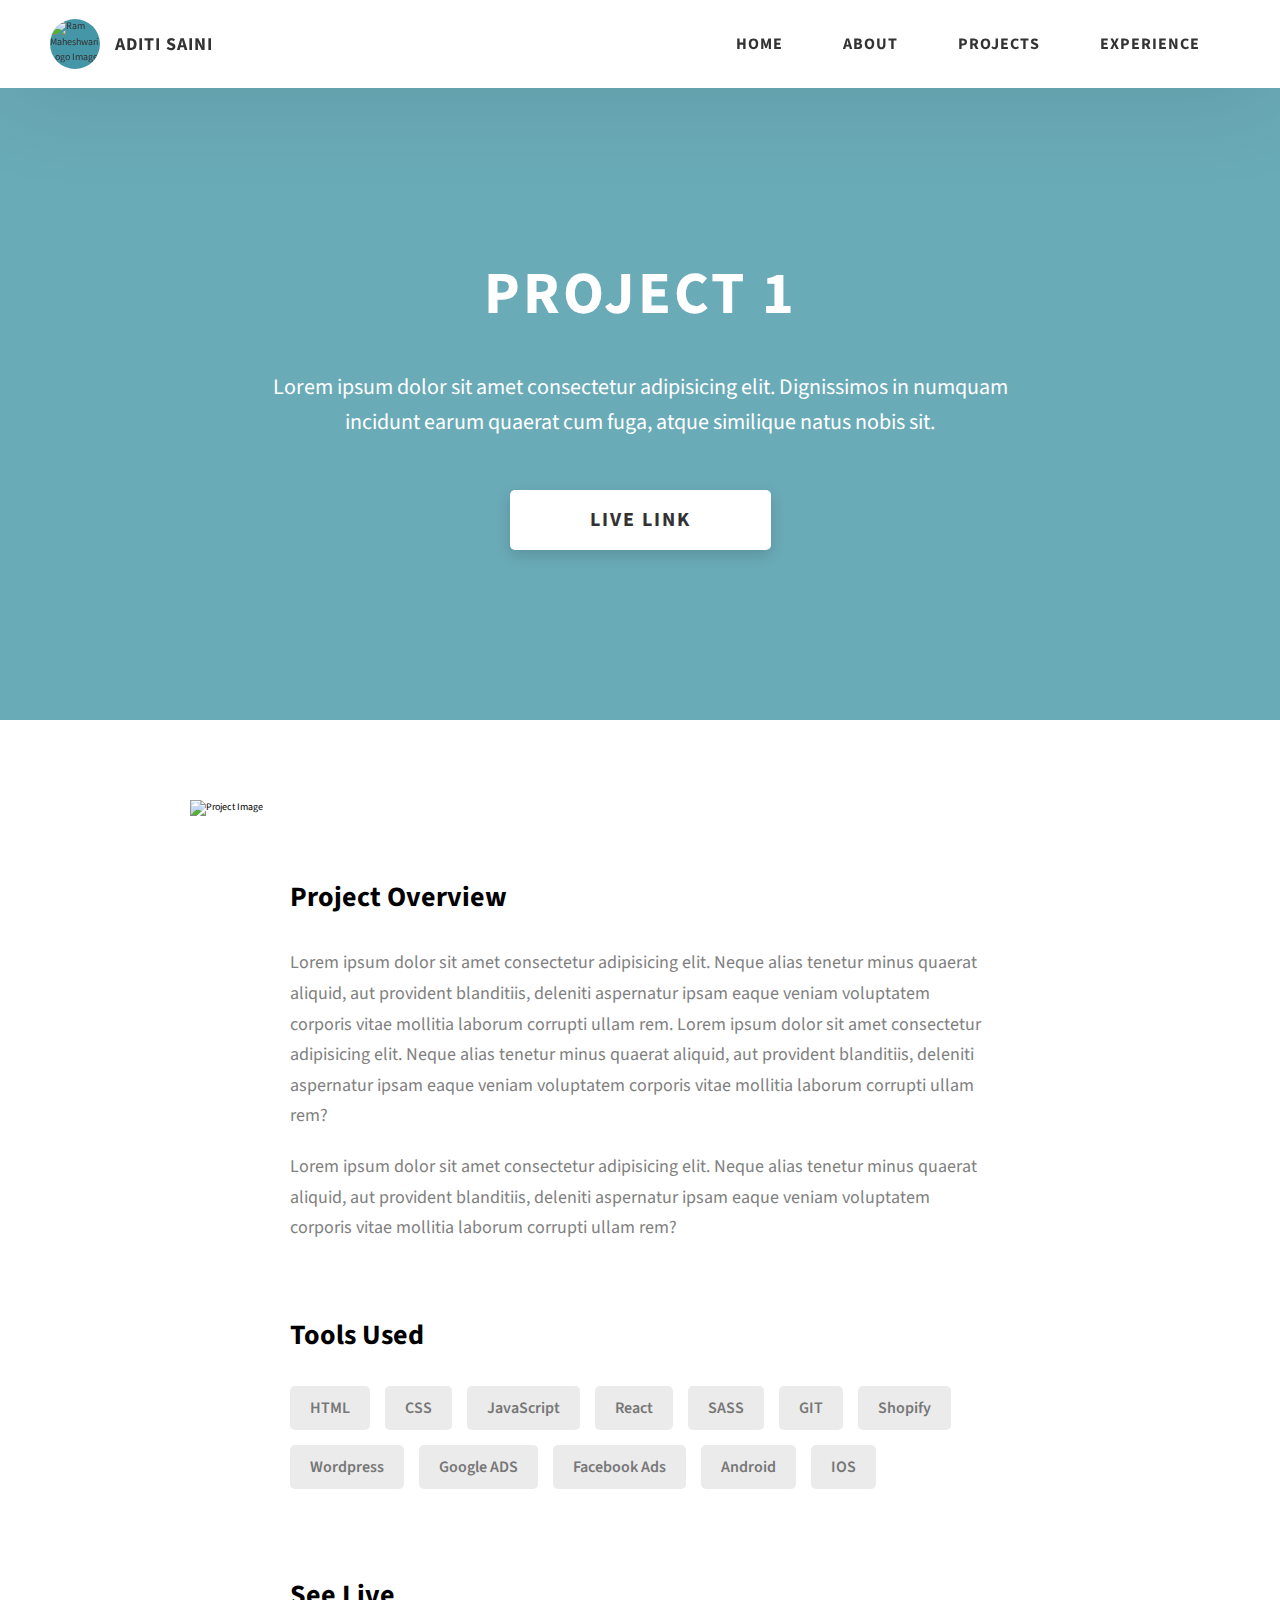
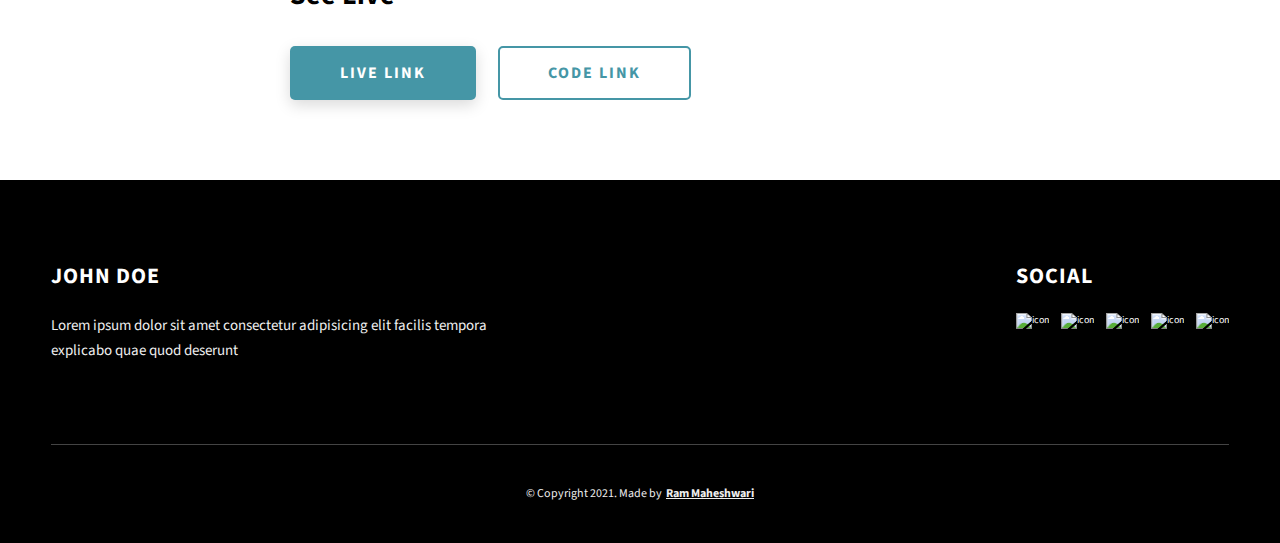
==== project-1.html @ 1291da07 "First draft" ====
<!DOCTYPE html>
<html lang="en">
  <head>
    <meta charset="UTF-8" />
    <meta name="viewport" content="width=device-width, initial-scale=1.0" />
    <meta http-equiv="X-UA-Compatible" content="ie=edge" />
    <title>Case Study of Project 1</title>
    <meta name="description" content="Case study page of Project" />

    <link rel="stylesheet" href="css/style.css" />

    <link rel="preconnect" href="https://fonts.googleapis.com" />
    <link rel="preconnect" href="https://fonts.gstatic.com" crossorigin />
    <link
      href="https://fonts.googleapis.com/css2?family=Source+Sans+Pro:wght@400;600;700;900&display=swap"
      rel="stylesheet"
    />
  </head>
  <body>
    <header class="header">
      <div class="header__content">
        <div class="header__logo-container">
          <div class="header__logo-img-cont">
            <img
              src="./assets/png/john-doe.png"
              alt="Ram Maheshwari Logo Image"
              class="header__logo-img"
            />
          </div>
          <span class="header__logo-sub">Aditi Saini</span>
        </div>
        <div class="header__main">
          <ul class="header__links">
            <li class="header__link-wrapper">
              <a href="./index.html" class="header__link"> Home </a>
            </li>
            <li class="header__link-wrapper">
              <a href="./index.html#about" class="header__link">About </a>
            </li>
            <li class="header__link-wrapper">
              <a href="./index.html#projects" class="header__link">
                Projects
              </a>
            </li>
            <li class="header__link-wrapper">
              <a href="./index.html#experience" class="header__link"> Experience </a>
            </li>
          </ul>
          <div class="header__main-ham-menu-cont">
            <img
              src="./assets/svg/ham-menu.svg"
              alt="hamburger menu"
              class="header__main-ham-menu"
            />
            <img
              src="./assets/svg/ham-menu-close.svg"
              alt="hamburger menu close"
              class="header__main-ham-menu-close d-none"
            />
          </div>
        </div>
      </div>
      <div class="header__sm-menu">
        <div class="header__sm-menu-content">
          <ul class="header__sm-menu-links">
            <li class="header__sm-menu-link">
              <a href="./index.html"> Home </a>
            </li>

            <li class="header__sm-menu-link">
              <a href="./index.html#about"> About </a>
            </li>

            <li class="header__sm-menu-link">
              <a href="./index.html#projects"> Projects </a>
            </li>

            <li class="header__sm-menu-link">
              <a href="./index.html#experience"> Experience </a>
            </li>
          </ul>
        </div>
      </div>
    </header>
    <section class="project-cs-hero">
      <div class="project-cs-hero__content">
        <h1 class="heading-primary">Project 1</h1>
        <div class="project-cs-hero__info">
          <p class="text-primary">
            Lorem ipsum dolor sit amet consectetur adipisicing elit. Dignissimos
            in numquam incidunt earum quaerat cum fuga, atque similique natus
            nobis sit.
          </p>
        </div>
        <div class="project-cs-hero__cta">
          <a href="#" class="btn btn--bg" target="_blank">Live Link</a>
        </div>
      </div>
    </section>
    <section class="project-details">
      <div class="main-container">
        <div class="project-details__content">
          <div class="project-details__showcase-img-cont">
            <img
              src="./assets/jpeg/project-mockup-example.jpeg"
              alt="Project Image"
              class="project-details__showcase-img"
            />
          </div>
          <div class="project-details__content-main">
            <div class="project-details__desc">
              <h3 class="project-details__content-title">Project Overview</h3>
              <p class="project-details__desc-para">
                Lorem ipsum dolor sit amet consectetur adipisicing elit. Neque
                alias tenetur minus quaerat aliquid, aut provident blanditiis,
                deleniti aspernatur ipsam eaque veniam voluptatem corporis vitae
                mollitia laborum corrupti ullam rem. Lorem ipsum dolor sit amet
                consectetur adipisicing elit. Neque alias tenetur minus quaerat
                aliquid, aut provident blanditiis, deleniti aspernatur ipsam
                eaque veniam voluptatem corporis vitae mollitia laborum corrupti
                ullam rem?
              </p>
              <p class="project-details__desc-para">
                Lorem ipsum dolor sit amet consectetur adipisicing elit. Neque
                alias tenetur minus quaerat aliquid, aut provident blanditiis,
                deleniti aspernatur ipsam eaque veniam voluptatem corporis vitae
                mollitia laborum corrupti ullam rem?
              </p>
            </div>
            <div class="project-details__tools-used">
              <h3 class="project-details__content-title">Tools Used</h3>
              <div class="skills">
                <div class="skills__skill">HTML</div>
                <div class="skills__skill">CSS</div>
                <div class="skills__skill">JavaScript</div>
                <div class="skills__skill">React</div>
                <div class="skills__skill">SASS</div>
                <div class="skills__skill">GIT</div>
                <div class="skills__skill">Shopify</div>
                <div class="skills__skill">Wordpress</div>
                <div class="skills__skill">Google ADS</div>
                <div class="skills__skill">Facebook Ads</div>
                <div class="skills__skill">Android</div>
                <div class="skills__skill">IOS</div>
              </div>
            </div>
            <div class="project-details__links">
              <h3 class="project-details__content-title">See Live</h3>
              <a
                href="#"
                class="btn btn--med btn--theme project-details__links-btn"
                target="_blank"
                >Live Link</a
              >
              <a
                href="#"
                class="btn btn--med btn--theme-inv project-details__links-btn"
                target="_blank"
                >Code Link</a
              >
            </div>
          </div>
        </div>
      </div>
    </section>
    <footer class="main-footer">
      <div class="main-container">
        <div class="main-footer__upper">
          <div class="main-footer__row main-footer__row-1">
            <h2 class="heading heading-sm main-footer__heading-sm">
              <span>Social</span>
            </h2>
            <div class="main-footer__social-cont">
              <a target="_blank" rel="noreferrer" href="#">
                <img
                  class="main-footer__icon"
                  src="./assets/png/linkedin-ico.png"
                  alt="icon"
                />
              </a>
              <a target="_blank" rel="noreferrer" href="#">
                <img
                  class="main-footer__icon"
                  src="./assets/png/github-ico.png"
                  alt="icon"
                />
              </a>
              <a target="_blank" rel="noreferrer" href="#">
                <img
                  class="main-footer__icon"
                  src="./assets/png/twitter-ico.png"
                  alt="icon"
                />
              </a>
              <a target="_blank" rel="noreferrer" href="#">
                <img
                  class="main-footer__icon"
                  src="./assets/png/yt-ico.png"
                  alt="icon"
                />
              </a>
              <a target="_blank" rel="noreferrer" href="#">
                <img
                  class="main-footer__icon main-footer__icon--mr-none"
                  src="./assets/png/insta-ico.png"
                  alt="icon"
                />
              </a>
            </div>
          </div>
          <div class="main-footer__row main-footer__row-2">
            <h4 class="heading heading-sm text-lt">John Doe</h4>
            <p class="main-footer__short-desc">
              Lorem ipsum dolor sit amet consectetur adipisicing elit facilis
              tempora explicabo quae quod deserunt
            </p>
          </div>
        </div>

        <div class="main-footer__lower">
          &copy; Copyright 2021. Made by
          <a rel="noreferrer" target="_blank" href="https://rammaheshwari.com"
            >Ram Maheshwari</a
          >
        </div>
      </div>
    </footer>
    <script src="./index.js"></script>
  </body>
</html>
---- css/style.css ----
/*
0 - 600px:      Phone
600 - 900px:    Tablet portrait
900 - 1200px:   Tablet landscape
[1200 - 1800] is where our normal styles apply
1800px + :      Big desktop
$breakpoint arguement choices:
- phone
- tab-port
- tab-land
- big-desktop

Inside media queries 1em is always 16px i.e 1em = 16px at every screen size only inside media queries
*/
*,
*::after,
*::before {
  margin: 0;
  padding: 0;
  box-sizing: inherit;
  font-family: inherit; }

html {
  font-size: 62.5%;
  scroll-behavior: smooth; }
  @media only screen and (max-width: 75em) {
    html {
      font-size: 59%; } }
  @media only screen and (max-width: 56.25em) {
    html {
      font-size: 56%; } }
  @media only screen and (min-width: 112.5em) {
    html {
      font-size: 65%; } }

body {
  box-sizing: border-box;
  position: relative;
  line-height: 1.5;
  font-family: sans-serif;
  overflow-x: hidden;
  overflow-y: scroll;
  font-family: 'Source Sans Pro', sans-serif; }

a {
  text-decoration: none;
  color: inherit; }

li {
  list-style: none; }

input:focus,
button:focus,
a:focus,
textarea:focus {
  outline: none; }

button {
  border: none;
  cursor: pointer; }

textarea {
  resize: none; }

.heading-primary {
  font-size: 6rem;
  text-transform: uppercase;
  letter-spacing: 3px;
  text-align: center; }
  @media only screen and (max-width: 37.5em) {
    .heading-primary {
      font-size: 4.5rem; } }

.heading-sec__mb-bg {
  margin-bottom: 11rem; }
  @media only screen and (max-width: 56.25em) {
    .heading-sec__mb-bg {
      margin-bottom: 8rem; } }

.heading-sec__mb-med {
  margin-bottom: 9rem; }
  @media only screen and (max-width: 56.25em) {
    .heading-sec__mb-med {
      margin-bottom: 8rem; } }

.heading-sec__main {
  display: block;
  font-size: 4rem;
  text-transform: uppercase;
  letter-spacing: 1px;
  letter-spacing: 3px;
  text-align: center;
  margin-bottom: 3.5rem;
  position: relative; }
  .heading-sec__main--lt {
    color: #fff; }
    .heading-sec__main--lt::after {
      content: '';
      background: #fff !important; }
  .heading-sec__main::after {
    content: '';
    position: absolute;
    top: calc(100% + 1.5rem);
    height: 5px;
    width: 3rem;
    background: #4596A6;
    left: 50%;
    transform: translateX(-50%);
    border-radius: 5px; }
    @media only screen and (max-width: 37.5em) {
      .heading-sec__main::after {
        top: calc(100% + 1.2rem); } }

.heading-sec__sub {
  display: block;
  text-align: center;
  color: #777;
  font-size: 2rem;
  font-weight: 500;
  max-width: 80rem;
  margin: auto;
  line-height: 1.6; }
  @media only screen and (max-width: 37.5em) {
    .heading-sec__sub {
      font-size: 1.8rem; } }
  .heading-sec__sub--lt {
    color: #eee; }

.heading-sm {
  font-size: 2.2rem;
  text-transform: uppercase;
  letter-spacing: 1px; }

.main-container {
  max-width: 120rem;
  margin: auto;
  width: 92%; }

.btn {
  background: #fff;
  color: #333;
  text-transform: uppercase;
  letter-spacing: 2px;
  display: inline-block;
  font-weight: 700;
  border-radius: 5px;
  box-shadow: 0 5px 15px 0 rgba(0, 0, 0, 0.15);
  transition: transform .3s; }
  .btn:hover {
    transform: translateY(-3px); }
  .btn--bg {
    padding: 1.5rem 8rem;
    font-size: 2rem; }
  .btn--med {
    padding: 1.5rem 5rem;
    font-size: 1.6rem; }
  .btn--theme {
    background: #4596A6;
    color: #fff; }
  .btn--theme-inv {
    color: #4596A6;
    background: #fff;
    border: 2px solid #4596A6;
    box-shadow: none;
    padding: calc(1.5rem - 2px) calc(5rem - 2px); }

.sec-pad {
  padding: 12rem 0; }
  @media only screen and (max-width: 56.25em) {
    .sec-pad {
      padding: 8rem 0; } }

.text-primary {
  color: #fff;
  font-size: 2.2rem;
  text-align: center;
  width: 100%;
  line-height: 1.6; }
  @media only screen and (max-width: 37.5em) {
    .text-primary {
      font-size: 2rem; } }

.d-none {
  display: none; }

.home-hero {
  color: #fff;
  background: linear-gradient(to right, rgba(69, 150, 166, 0.8), rgba(69, 150, 166, 0.8)), url(../../assets/svg/common-bg.svg);
  background-position: center;
  height: 100vh;
  min-height: 80rem;
  max-height: 120rem;
  position: relative; }
  @media only screen and (max-width: 37.5em) {
    .home-hero {
      height: unset;
      min-height: unset; } }
  .home-hero__socials {
    position: absolute;
    top: 50%;
    border: 2px solid #eee;
    border-left: 2px solid #eee;
    transform: translateY(-50%); }
    @media only screen and (max-width: 56.25em) {
      .home-hero__socials {
        display: none; } }
  .home-hero__mouse-scroll-cont {
    position: absolute;
    bottom: 3%;
    left: 50%;
    transform: translateX(-50%); }
    @media only screen and (max-width: 37.5em) {
      .home-hero__mouse-scroll-cont {
        display: none; } }
  .home-hero__social {
    width: 5rem; }
  .home-hero__social-icon-link {
    width: 100%;
    display: block;
    padding: 1.2rem;
    border-bottom: 2px solid #eee;
    transition: background .3s; }
    .home-hero__social-icon-link:hover {
      background: rgba(255, 255, 255, 0.1); }
    .home-hero__social-icon-link--bd-none {
      border-bottom: 0; }
  .home-hero__social-icon {
    width: 100%; }
  .home-hero__content {
    position: absolute;
    top: 50%;
    left: 50%;
    transform: translate(-50%, -50%);
    max-width: 90rem;
    width: 92%; }
    @media only screen and (max-width: 37.5em) {
      .home-hero__content {
        padding: 19rem 0 13rem 0;
        margin: auto;
        position: static;
        transform: translate(0, 0); } }
  .home-hero__info {
    margin: 3rem auto 0 auto;
    max-width: 80rem; }
  .home-hero__cta {
    margin-top: 5rem;
    text-align: center; }

.about {
  background: #fafafa; }
  .about__content {
    display: grid;
    grid-template-columns: 1fr 1fr;
    grid-gap: 10rem; }
    @media only screen and (max-width: 56.25em) {
      .about__content {
        grid-template-columns: 1fr;
        grid-gap: 8rem; } }
    .about__content-title {
      font-weight: 700;
      font-size: 2.8rem;
      margin-bottom: 3rem; }
      @media only screen and (max-width: 37.5em) {
        .about__content-title {
          font-size: 2.4rem; } }
    .about__content-details-para {
      font-size: 1.8rem;
      color: grey;
      max-width: 60rem;
      line-height: 1.7;
      margin-bottom: 1rem; }
      .about__content-details-para--hl {
        font-weight: 700;
        margin: 0 3px; }
      .about__content-details-para:last-child {
        margin-bottom: 4rem; }

.projects__row {
  display: grid;
  grid-template-columns: 1.5fr 1fr;
  grid-gap: 5rem;
  margin-bottom: 11rem; }
  @media only screen and (max-width: 56.25em) {
    .projects__row {
      grid-template-columns: 1fr;
      grid-gap: 2rem;
      margin-bottom: 8rem; } }
  @media only screen and (max-width: 56.25em) {
    .projects__row {
      text-align: center; } }
  .projects__row:last-child {
    margin-bottom: 0; }
  .projects__row-img-cont {
    overflow: hidden; }
  .projects__row-img {
    width: 100%;
    display: block;
    object-fit: cover; }
  .projects__row-content {
    padding: 2rem 0;
    display: flex;
    justify-content: center;
    flex-direction: column;
    align-items: flex-start; }
    @media only screen and (max-width: 56.25em) {
      .projects__row-content {
        align-items: center; } }
    .projects__row-content-title {
      font-weight: 700;
      font-size: 2.8rem;
      margin-bottom: 2rem; }
      @media only screen and (max-width: 37.5em) {
        .projects__row-content-title {
          font-size: 2.4rem; } }
    .projects__row-content-desc {
      font-size: 1.8rem;
      color: grey;
      max-width: 60rem;
      line-height: 1.7;
      margin-bottom: 3rem; }
      @media only screen and (max-width: 37.5em) {
        .projects__row-content-desc {
          font-size: 1.7rem; } }

.experience {
  background: linear-gradient(to right, rgba(69, 150, 166, 0.8), rgba(69, 150, 166, 0.8)), url(../../assets/svg/common-bg.svg);
  background-size: cover;
  background-position: center; }
  .experience__form-container {
    box-shadow: 0 0 10px rgba(0, 0, 0, 0.1);
    background: white;
    padding: 4rem;
    margin-top: 6rem;
    max-width: 80rem;
    text-align: right;
    width: 95%;
    border-radius: 5px;
    margin: 5rem auto 0 auto; }
    @media only screen and (max-width: 37.5em) {
      .experience__form-container {
        padding: 3rem; } }
  .experience__form-field {
    margin-bottom: 4rem; }
    @media only screen and (max-width: 37.5em) {
      .experience__form-field {
        margin-bottom: 3rem; } }
  .experience__form-label {
    color: #666;
    font-size: 1.4rem;
    letter-spacing: 1px;
    font-weight: 700;
    margin-bottom: 1rem;
    display: block;
    text-align: left; }
  .experience__form-input {
    color: #333;
    padding: 2rem;
    width: 100%;
    border: 1px solid #ebebeb;
    font-size: 1.6rem;
    letter-spacing: 0px;
    background: #f0f0f0;
    border-radius: 5px;
    font-weight: 600;
    /* Code for Modern Browsers */
    /* Code for WebKit, Blink, Edge */
    /* Code for Internet Explorer 10-11 */
    /* Code for Microsoft Edge */
    /* Code for Mozilla Firefox 4 to 18 */
    /* Code for Mozilla Firefox 19+ */ }
    .experience__form-input::placeholder {
      color: #999;
      font-weight: 600;
      font-size: 1.6rem; }
    .experience__form-input::-webkit-input-placeholder {
      color: #999;
      font-weight: 600;
      font-size: 1.6rem; }
    .experience__form-input:-ms-input-placeholder {
      color: #999;
      font-weight: 600;
      font-size: 1.6rem; }
    .experience__form-input::-ms-input-placeholder {
      color: #999;
      font-weight: 600;
      font-size: 1.6rem; }
    .experience__form-input:-moz-placeholder {
      opacity: 1;
      color: #999;
      font-weight: 600;
      font-size: 1.6rem; }
    .experience__form-input::-moz-placeholder {
      opacity: 1;
      color: #999;
      font-weight: 600;
      font-size: 1.6rem; }
  .experience__btn {
    width: 30%;
    padding: 2rem 4rem;
    font-size: 1.6rem; }
    @media only screen and (max-width: 37.5em) {
      .experience__btn {
        width: 100%; } }

.project-cs-hero {
  color: #fff;
  background: linear-gradient(to right, rgba(69, 150, 166, 0.8), rgba(69, 150, 166, 0.8)), url(../../assets/svg/common-bg.svg);
  background-size: cover;
  background-position: center;
  position: relative; }
  @media only screen and (max-width: 37.5em) {
    .project-cs-hero {
      height: unset;
      min-height: unset; } }
  .project-cs-hero__content {
    padding: 25rem 0 17rem 0;
    max-width: 90rem;
    width: 92%;
    margin: auto; }
    @media only screen and (max-width: 37.5em) {
      .project-cs-hero__content {
        padding: 19rem 0 13rem 0;
        margin: auto;
        position: static;
        transform: translate(0, 0); } }
  .project-cs-hero__info {
    margin: 3rem auto 0 auto;
    max-width: 80rem; }
  .project-cs-hero__cta {
    margin-top: 5rem;
    text-align: center; }

.project-details__content {
  padding: 8rem 0;
  max-width: 90rem;
  margin: auto; }
  .project-details__content-title {
    font-weight: 700;
    font-size: 2.8rem;
    margin-bottom: 3rem; }
    @media only screen and (max-width: 37.5em) {
      .project-details__content-title {
        font-size: 2.4rem; } }

.project-details__showcase-img-cont {
  width: 100%;
  margin-bottom: 6rem; }

.project-details__showcase-img {
  width: 100%; }

.project-details__content-main {
  width: 100%;
  max-width: 70rem;
  margin: auto; }

.project-details__desc {
  margin: 0 0 7rem 0; }
  .project-details__desc-para {
    font-size: 1.8rem;
    line-height: 1.7;
    color: grey;
    margin-bottom: 2rem; }

.project-details__tools-used {
  margin: 0 0 7rem 0; }
  .project-details__tools-used-list {
    display: flex;
    flex-wrap: wrap; }
  .project-details__tools-used-item {
    padding: 1rem 2rem;
    margin-bottom: 1.5rem;
    margin-right: 1.5rem;
    font-size: 1.6rem;
    background: rgba(153, 153, 153, 0.2);
    border-radius: 5px;
    font-weight: 600;
    color: #777; }

.project-details__links {
  margin: 0 0; }
  .project-details__links-btn {
    margin-right: 2rem; }
    @media only screen and (max-width: 37.5em) {
      .project-details__links-btn {
        margin-right: 0;
        width: 70%;
        margin-bottom: 2rem;
        text-align: center; } }
    .project-details__links-btn:last-child {
      margin: 0; }
      @media only screen and (max-width: 37.5em) {
        .project-details__links-btn:last-child {
          margin: 0; } }

.header {
  position: fixed;
  width: 100%;
  z-index: 1000;
  background: #000;
  background: #fff;
  box-shadow: 0 10px 100px rgba(0, 0, 0, 0.1); }
  .header__content {
    display: flex;
    align-items: center;
    justify-content: space-between;
    padding: 1rem 5rem; }
    @media only screen and (max-width: 56.25em) {
      .header__content {
        padding: 0 2rem; } }
  .header__logo-container {
    display: flex;
    align-items: center;
    cursor: pointer;
    color: #333;
    transition: color .3s; }
    .header__logo-container:hover {
      color: #4596A6; }
  .header__logo-img-cont {
    width: 5rem;
    height: 5rem;
    border-radius: 50px;
    overflow: hidden;
    margin-right: 1.5rem;
    background: #4596A6; }
    @media only screen and (max-width: 56.25em) {
      .header__logo-img-cont {
        width: 4.5rem;
        height: 4.5rem;
        margin-right: 1.2rem; } }
  .header__logo-img {
    width: 100%;
    height: 100%;
    object-fit: cover;
    object-position: center;
    display: block; }
  .header__logo-sub {
    font-size: 1.8rem;
    text-transform: uppercase;
    font-weight: 700;
    letter-spacing: 1px; }
  .header__links {
    display: flex; }
    @media only screen and (max-width: 37.5em) {
      .header__links {
        display: none; } }
  .header__link {
    padding: 2.2rem 3rem;
    display: inline-block;
    font-size: 1.6rem;
    color: #333;
    text-transform: uppercase;
    letter-spacing: 1px;
    font-weight: 700;
    transition: color .3s; }
    .header__link:hover {
      color: #4596A6; }
    @media only screen and (max-width: 56.25em) {
      .header__link {
        padding: 3rem 1.8rem;
        font-size: 1.5rem; } }
  .header__main-ham-menu-cont {
    display: none;
    width: 3rem;
    padding: 2.2rem 0; }
    @media only screen and (max-width: 37.5em) {
      .header__main-ham-menu-cont {
        display: block; } }
  .header__main-ham-menu {
    width: 100%; }
  .header__main-ham-menu-close {
    width: 100%; }
  .header__sm-menu {
    background: #fff;
    position: absolute;
    width: 100%;
    top: 100%;
    visibility: hidden;
    opacity: 0;
    transition: all .3s;
    box-shadow: 0px 5px 5px 0px rgba(0, 0, 0, 0.1);
    -webkit-box-shadow: 0px 5px 5px 0px rgba(0, 0, 0, 0.1);
    -moz-box-shadow: 0px 5px 5px 0px rgba(0, 0, 0, 0.1); }
    .header__sm-menu--active {
      visibility: hidden;
      opacity: 0; }
      @media only screen and (max-width: 37.5em) {
        .header__sm-menu--active {
          visibility: visible;
          opacity: 1; } }
  .header__sm-menu-link a {
    display: block;
    text-decoration: none;
    padding: 2.5rem 3rem;
    font-size: 1.6rem;
    color: #333;
    text-align: right;
    border-bottom: 1px solid #eee;
    font-weight: 700;
    text-transform: uppercase;
    letter-spacing: 2px;
    transition: color .3s; }
    .header__sm-menu-link a:hover {
      color: #4596A6; }
  .header__sm-menu-link:first-child a {
    border-top: 1px solid #eee; }
  .header__sm-menu-link-last {
    border-bottom: 0; }

.main-footer {
  background: #000;
  color: #fff; }
  .main-footer__upper {
    display: flex;
    justify-content: space-between;
    padding: 8rem 0; }
    @media only screen and (max-width: 56.25em) {
      .main-footer__upper {
        padding: 6rem 0; } }
    @media only screen and (max-width: 37.5em) {
      .main-footer__upper {
        display: block; } }
  .main-footer__row-1 {
    order: 2; }
    @media only screen and (max-width: 56.25em) {
      .main-footer__row-1 {
        margin-bottom: 5rem; } }
  .main-footer__row-2 {
    width: 40%;
    order: 1;
    max-width: 50rem; }
    @media only screen and (max-width: 56.25em) {
      .main-footer__row-2 {
        width: 100%; } }
  .main-footer__short-desc {
    margin-top: 2rem;
    color: #eee;
    font-size: 1.5rem;
    line-height: 1.7; }
  .main-footer__social-cont {
    margin-top: 2rem; }
  .main-footer__icon {
    margin-right: 1rem;
    width: 2.5rem; }
    .main-footer__icon--mr-none {
      margin-right: 0; }
  .main-footer__lower {
    padding: 4rem 0;
    border-top: 1px solid #444;
    color: #eee;
    font-size: 1.2rem;
    text-align: left;
    text-align: center; }
    .main-footer__lower a {
      text-decoration: underline;
      font-weight: bold;
      margin-left: 2px; }
    @media only screen and (max-width: 56.25em) {
      .main-footer__lower {
        padding: 3.5rem 0; } }

.skills {
  display: flex;
  flex-wrap: wrap; }
  .skills__skill {
    padding: 1rem 2rem;
    margin-bottom: 1.5rem;
    margin-right: 1.5rem;
    font-size: 1.6rem;
    background: rgba(153, 153, 153, 0.2);
    border-radius: 5px;
    font-weight: 600;
    color: #777; }

.mouse {
  width: 25px;
  height: 40px;
  border: 2px solid #eee;
  border-radius: 60px;
  position: relative;
  overflow: hidden; }
  .mouse::before {
    content: '';
    width: 5px;
    height: 5px;
    position: absolute;
    top: 7px;
    left: 50%;
    transform: translateX(-50%);
    background-color: #eee;
    border-radius: 50%;
    opacity: 1;
    animation: wheel 1.3s infinite;
    -webkit-animation: wheel 1.3s infinite; }

@keyframes wheel {
  to {
    opacity: 0;
    top: 27px; } }

@-webkit-keyframes wheel {
  to {
    opacity: 0;
    top: 27px; } }
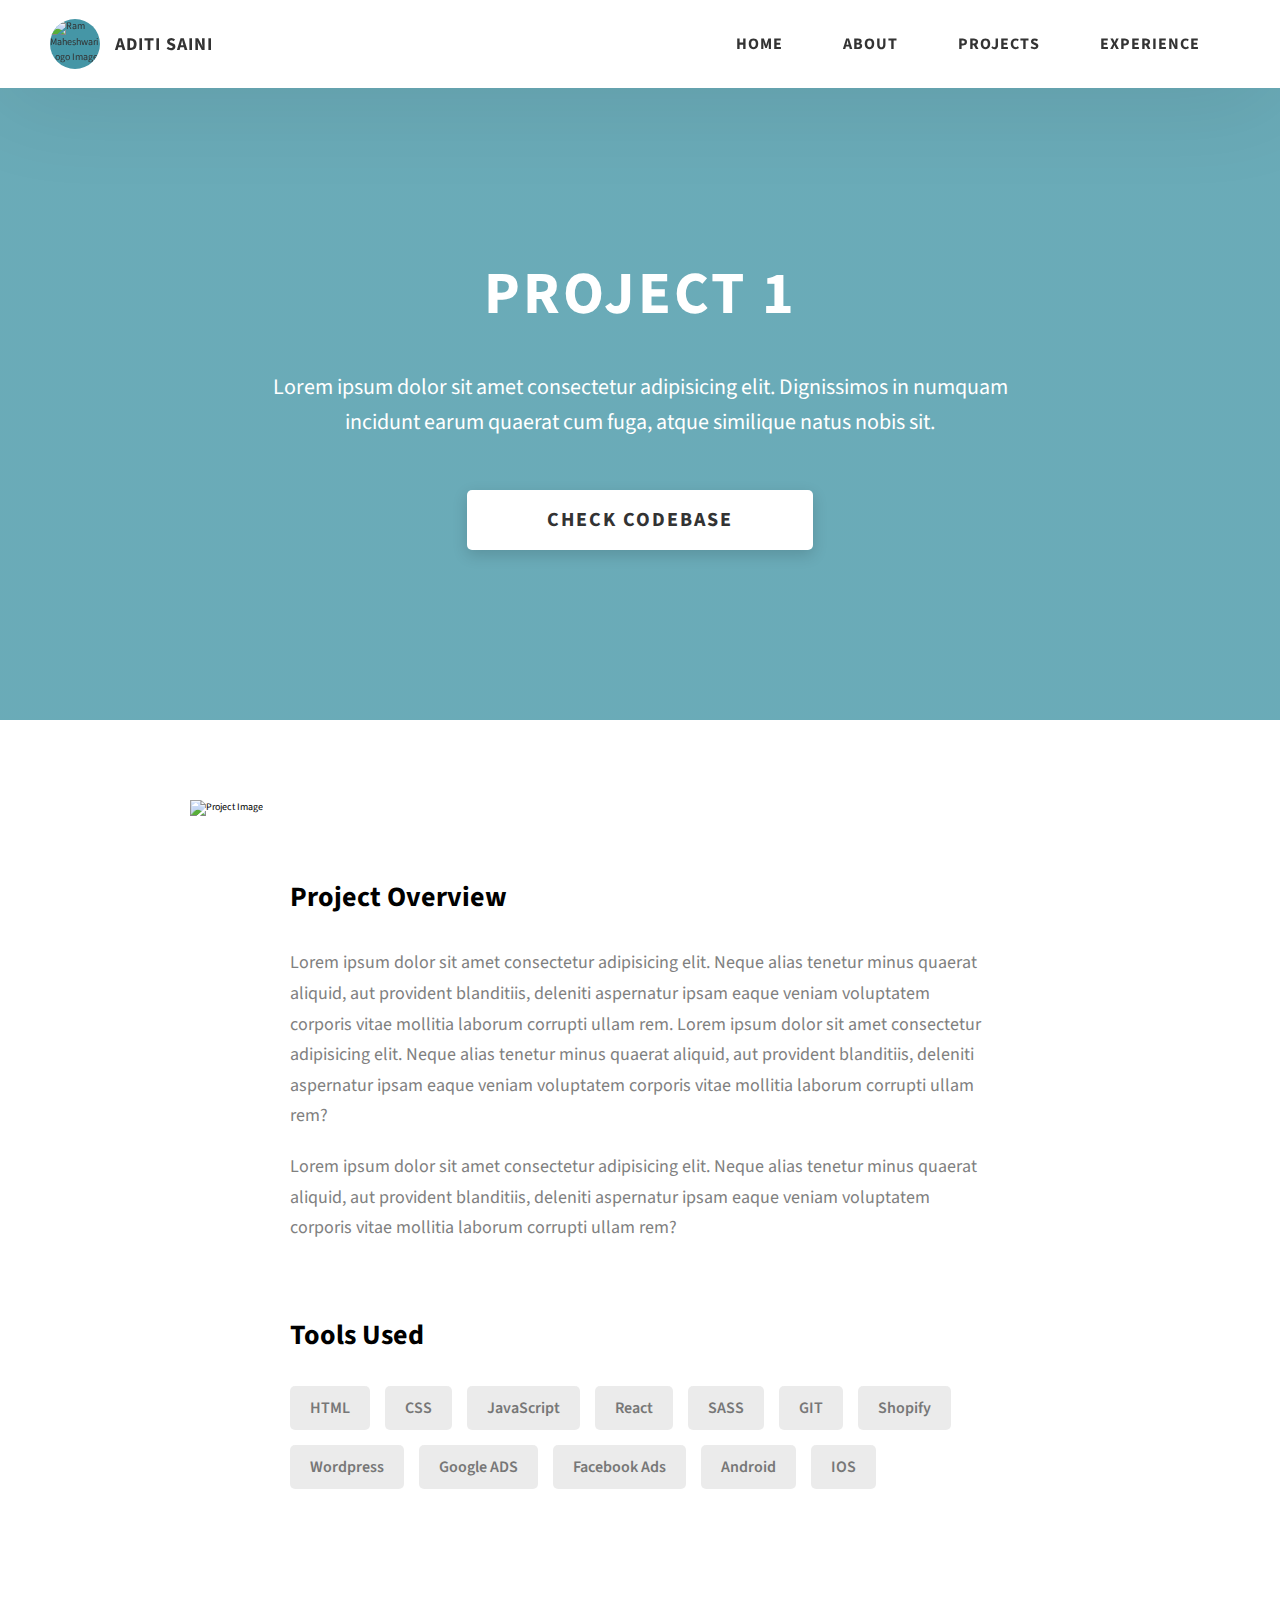
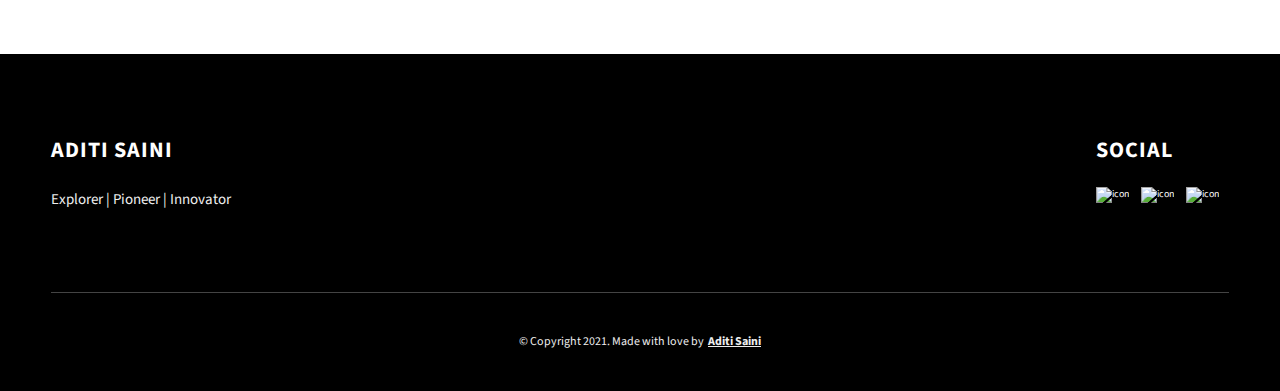
==== commit cac36495: "Template project with experience" ====
--- a/project-1.html
+++ b/project-1.html
@@ -4,7 +4,7 @@
     <meta charset="UTF-8" />
     <meta name="viewport" content="width=device-width, initial-scale=1.0" />
     <meta http-equiv="X-UA-Compatible" content="ie=edge" />
-    <title>Case Study of Project 1</title>
+    <title>Project Overview</title>
     <meta name="description" content="Case study page of Project" />
 
     <link rel="stylesheet" href="css/style.css" />
@@ -22,7 +22,7 @@
         <div class="header__logo-container">
           <div class="header__logo-img-cont">
             <img
-              src="./assets/png/john-doe.png"
+              src="./assets/png/DSC01289.png"
               alt="Ram Maheshwari Logo Image"
               class="header__logo-img"
             />
@@ -93,7 +93,7 @@
           </p>
         </div>
         <div class="project-cs-hero__cta">
-          <a href="#" class="btn btn--bg" target="_blank">Live Link</a>
+          <a href="#" class="btn btn--bg" target="_blank">Check Codebase</a>
         </div>
       </div>
     </section>
@@ -144,21 +144,6 @@
                 <div class="skills__skill">IOS</div>
               </div>
             </div>
-            <div class="project-details__links">
-              <h3 class="project-details__content-title">See Live</h3>
-              <a
-                href="#"
-                class="btn btn--med btn--theme project-details__links-btn"
-                target="_blank"
-                >Live Link</a
-              >
-              <a
-                href="#"
-                class="btn btn--med btn--theme-inv project-details__links-btn"
-                target="_blank"
-                >Code Link</a
-              >
-            </div>
           </div>
         </div>
       </div>
@@ -171,56 +156,41 @@
               <span>Social</span>
             </h2>
             <div class="main-footer__social-cont">
-              <a target="_blank" rel="noreferrer" href="#">
+              <a target="_blank" rel="noreferrer" href="https://www.linkedin.com/in/aditi-saini-3690a9145/">
                 <img
                   class="main-footer__icon"
                   src="./assets/png/linkedin-ico.png"
                   alt="icon"
                 />
               </a>
-              <a target="_blank" rel="noreferrer" href="#">
+              <a target="_blank" rel="noreferrer" href="https://github.com/AditiSaini">
                 <img
                   class="main-footer__icon"
                   src="./assets/png/github-ico.png"
                   alt="icon"
                 />
               </a>
-              <a target="_blank" rel="noreferrer" href="#">
-                <img
-                  class="main-footer__icon"
-                  src="./assets/png/twitter-ico.png"
-                  alt="icon"
-                />
-              </a>
-              <a target="_blank" rel="noreferrer" href="#">
+              <a target="_blank" rel="noreferrer" href="https://www.youtube.com/channel/UCkfhi_qXLuP4XhdmATcOKgA">
                 <img
                   class="main-footer__icon"
                   src="./assets/png/yt-ico.png"
                   alt="icon"
                 />
               </a>
-              <a target="_blank" rel="noreferrer" href="#">
-                <img
-                  class="main-footer__icon main-footer__icon--mr-none"
-                  src="./assets/png/insta-ico.png"
-                  alt="icon"
-                />
-              </a>
             </div>
           </div>
           <div class="main-footer__row main-footer__row-2">
-            <h4 class="heading heading-sm text-lt">John Doe</h4>
+            <h4 class="heading heading-sm text-lt">Aditi Saini</h4>
             <p class="main-footer__short-desc">
-              Lorem ipsum dolor sit amet consectetur adipisicing elit facilis
-              tempora explicabo quae quod deserunt
+                Explorer | Pioneer | Innovator
             </p>
           </div>
         </div>
 
         <div class="main-footer__lower">
-          &copy; Copyright 2021. Made by
-          <a rel="noreferrer" target="_blank" href="https://rammaheshwari.com"
-            >Ram Maheshwari</a
+          &copy; Copyright 2021. Made with love by 
+          <a rel="noreferrer" target="_blank" href="https://www.linkedin.com/in/aditi-saini-3690a9145/"
+            >Aditi Saini</a
           >
         </div>
       </div>
--- a/css/style.css
+++ b/css/style.css
@@ -275,52 +275,58 @@
       .about__content-details-para:last-child {
         margin-bottom: 4rem; }
 
+.projects__content {
+  display: flex;
+  flex-wrap: wrap;
+  justify-content: space-between;
+  align-items: stretch;
+  margin: -1rem; /* Adjust to counteract margin from flex children */
+}
+
 .projects__row {
-  display: grid;
-  grid-template-columns: 1.5fr 1fr;
-  grid-gap: 5rem;
-  margin-bottom: 11rem; }
-  @media only screen and (max-width: 56.25em) {
-    .projects__row {
-      grid-template-columns: 1fr;
-      grid-gap: 2rem;
-      margin-bottom: 8rem; } }
-  @media only screen and (max-width: 56.25em) {
-    .projects__row {
-      text-align: center; } }
-  .projects__row:last-child {
-    margin-bottom: 0; }
-  .projects__row-img-cont {
-    overflow: hidden; }
-  .projects__row-img {
-    width: 100%;
-    display: block;
-    object-fit: cover; }
-  .projects__row-content {
-    padding: 2rem 0;
-    display: flex;
-    justify-content: center;
-    flex-direction: column;
-    align-items: flex-start; }
-    @media only screen and (max-width: 56.25em) {
-      .projects__row-content {
-        align-items: center; } }
-    .projects__row-content-title {
-      font-weight: 700;
-      font-size: 2.8rem;
-      margin-bottom: 2rem; }
-      @media only screen and (max-width: 37.5em) {
-        .projects__row-content-title {
-          font-size: 2.4rem; } }
-    .projects__row-content-desc {
-      font-size: 1.8rem;
-      color: grey;
-      max-width: 60rem;
-      line-height: 1.7;
-      margin-bottom: 3rem; }
-      @media only screen and (max-width: 37.5em) {
-        .projects__row-content-desc {
-          font-size: 1.7rem; } }
+  width: calc(50% - 2rem); /* 50% width with a little space for margins */
+  margin: 1rem;
+  box-sizing: border-box;
+  display: flex;
+  flex-direction: column;
+}
+
+@media only screen and (max-width: 56.25em) {
+  .projects__row {
+    width: 100%; /* Full width on smaller screens */
+  }
+}
+
+.projects__row-content {
+  padding: 2rem;
+  flex: 1; /* Take remaining space */
+}
+
+.projects__row-content-title {
+  font-weight: 700;
+  font-size: 2.8rem;
+  margin-bottom: 2rem;
+}
+
+@media only screen and (max-width: 37.5em) {
+  .projects__row-content-title {
+    font-size: 2.4rem;
+  }
+}
+
+.projects__row-content-desc {
+  font-size: 1.8rem;
+  color: grey;
+  max-width: 60rem;
+  line-height: 1.7;
+  margin-bottom: 3rem;
+}
+
+@media only screen and (max-width: 37.5em) {
+  .projects__row-content-desc {
+    font-size: 1.7rem;
+  }
+}
 
 .experience {
   background: linear-gradient(to right, rgba(69, 150, 166, 0.8), rgba(69, 150, 166, 0.8)), url(../../assets/svg/common-bg.svg);
@@ -701,4 +707,47 @@
 @-webkit-keyframes wheel {
   to {
     opacity: 0;
-    top: 27px; } }+    top: 27px; } }
+
+
+.card-container {
+  display: flex;
+  flex-wrap: wrap;
+  justify-content: space-around;
+  align-items: center;
+  height: 100%;
+  padding: 20px;
+}
+
+.card {
+  width: 300px;
+  margin: 10px;
+  background-color: #fff;
+  border-radius: 8px;
+  overflow: hidden;
+  box-shadow: 0 4px 8px rgba(0, 0, 0, 0.1);
+}
+
+.card img {
+  width: 100%;
+  height: auto;
+  border-bottom: 1px solid #ddd;
+}
+
+.card-content {
+  padding: 16px;
+}
+
+.card h2 {
+  margin-top: 0;
+}
+
+.card p {
+  color: #555;
+}
+
+@media (max-width: 600px) {
+  .card {
+    width: calc(100% - 20px);
+  }
+}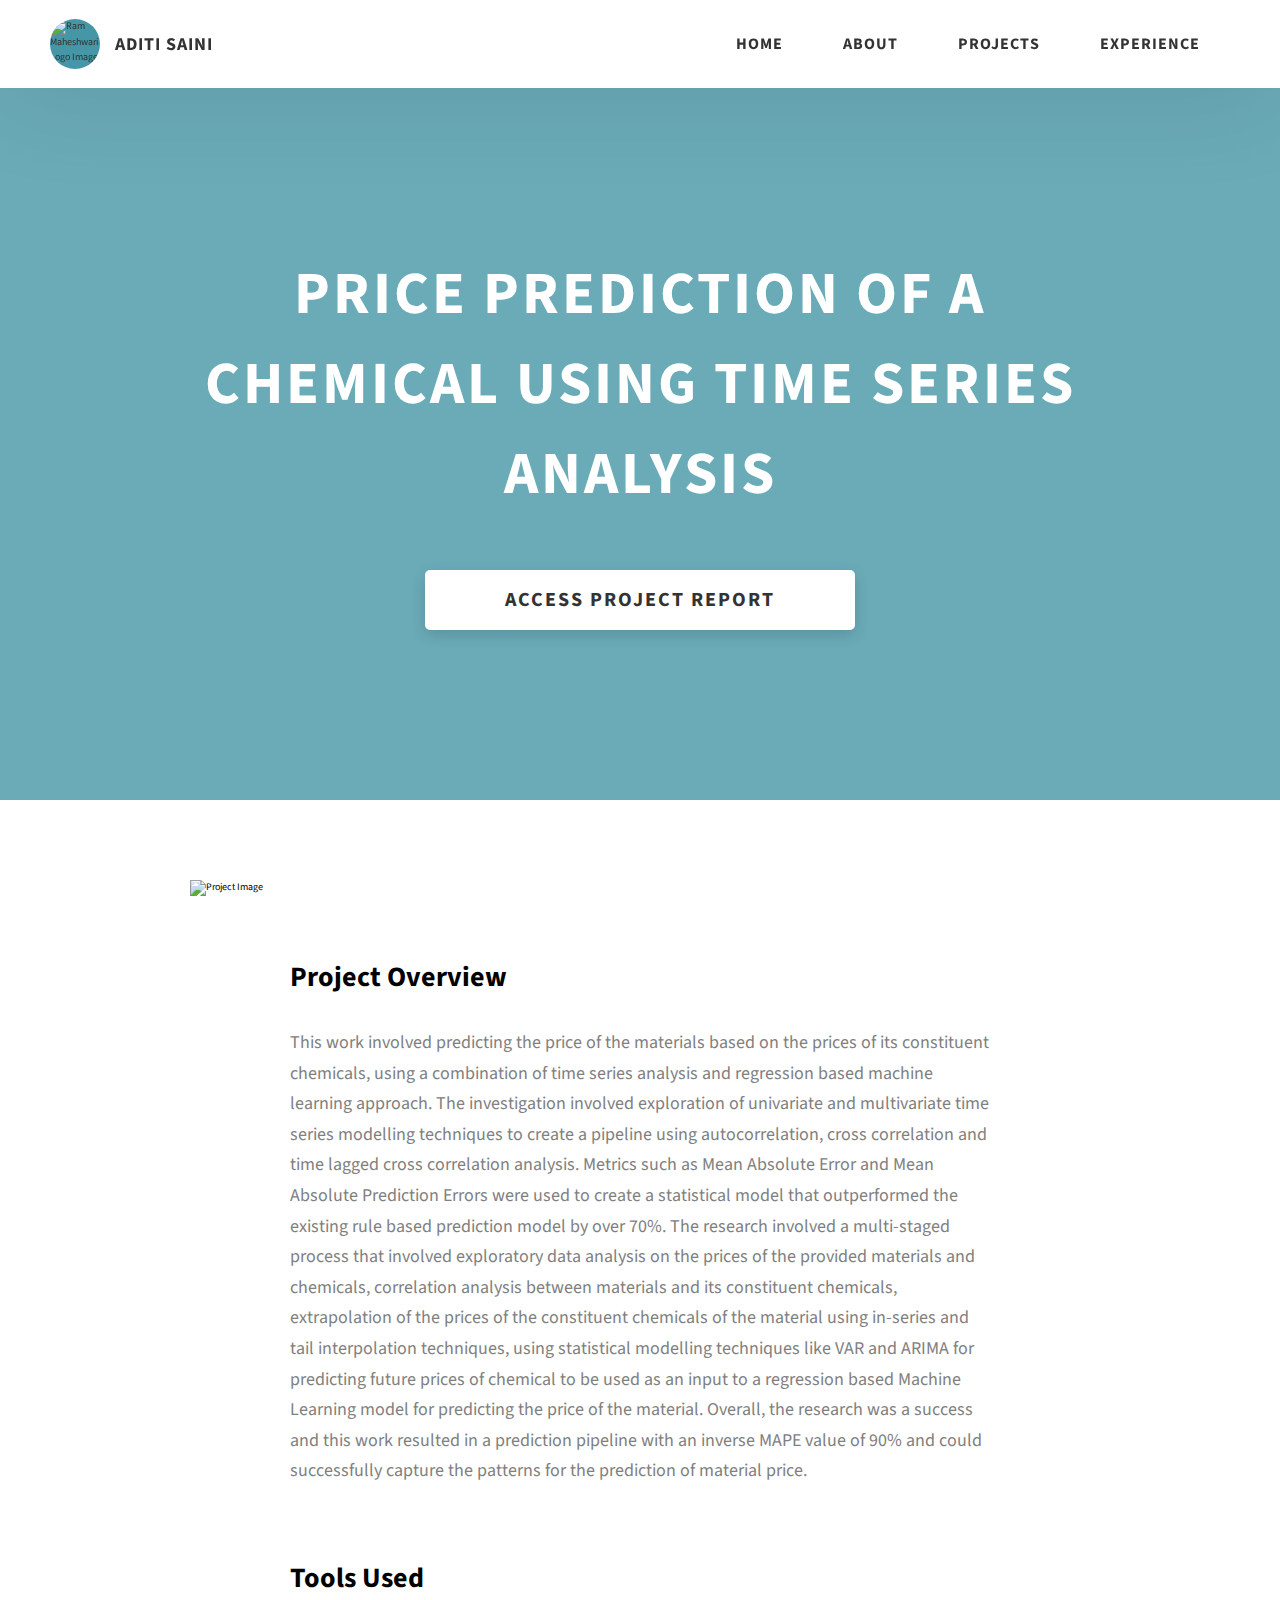
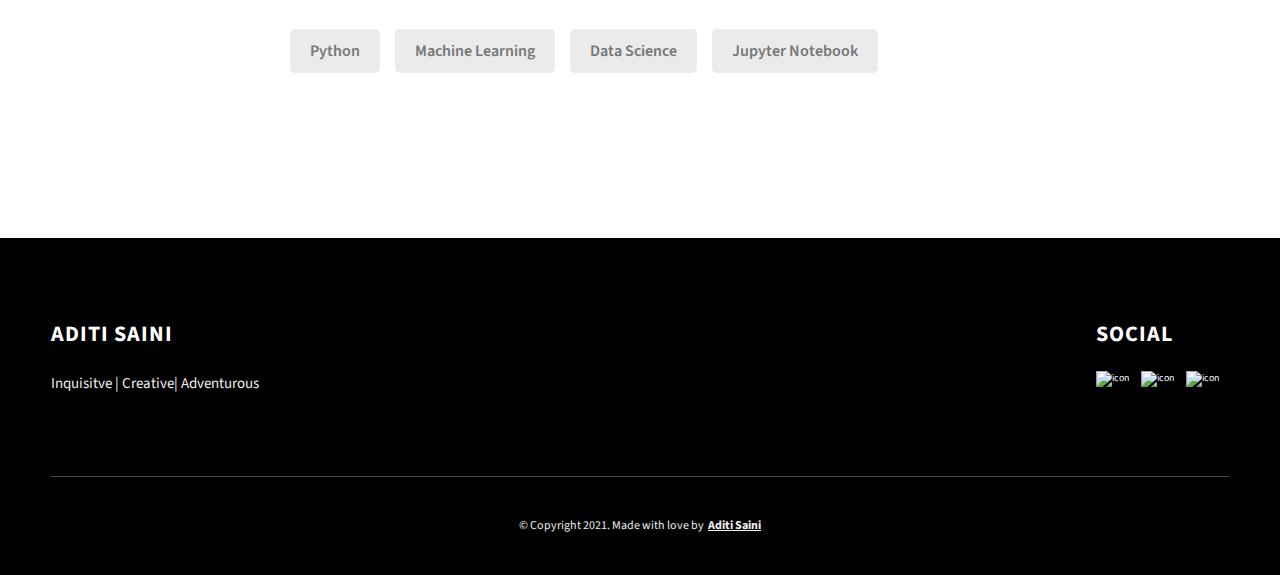
==== commit 8efbacce: "Added project 1" ====
--- a/project-1.html
+++ b/project-1.html
@@ -84,16 +84,11 @@
     </header>
     <section class="project-cs-hero">
       <div class="project-cs-hero__content">
-        <h1 class="heading-primary">Project 1</h1>
+        <h1 class="heading-primary">Price prediction of a chemical using Time Series Analysis</h1>
         <div class="project-cs-hero__info">
-          <p class="text-primary">
-            Lorem ipsum dolor sit amet consectetur adipisicing elit. Dignissimos
-            in numquam incidunt earum quaerat cum fuga, atque similique natus
-            nobis sit.
-          </p>
         </div>
         <div class="project-cs-hero__cta">
-          <a href="#" class="btn btn--bg" target="_blank">Check Codebase</a>
+          <a href="https://1drv.ms/b/s!Avo0xO8M0Lw_yCGDSQX7NNT6EXuZ?e=59IXwx" class="btn btn--bg" target="_blank">Access Project Report</a>
         </div>
       </div>
     </section>
@@ -102,7 +97,7 @@
         <div class="project-details__content">
           <div class="project-details__showcase-img-cont">
             <img
-              src="./assets/jpeg/project-mockup-example.jpeg"
+              src="https://miro.medium.com/v2/resize:fit:700/0*Iw0dQ2OiGZ7yr3RP.png"
               alt="Project Image"
               class="project-details__showcase-img"
             />
@@ -111,37 +106,28 @@
             <div class="project-details__desc">
               <h3 class="project-details__content-title">Project Overview</h3>
               <p class="project-details__desc-para">
-                Lorem ipsum dolor sit amet consectetur adipisicing elit. Neque
-                alias tenetur minus quaerat aliquid, aut provident blanditiis,
-                deleniti aspernatur ipsam eaque veniam voluptatem corporis vitae
-                mollitia laborum corrupti ullam rem. Lorem ipsum dolor sit amet
-                consectetur adipisicing elit. Neque alias tenetur minus quaerat
-                aliquid, aut provident blanditiis, deleniti aspernatur ipsam
-                eaque veniam voluptatem corporis vitae mollitia laborum corrupti
-                ullam rem?
-              </p>
-              <p class="project-details__desc-para">
-                Lorem ipsum dolor sit amet consectetur adipisicing elit. Neque
-                alias tenetur minus quaerat aliquid, aut provident blanditiis,
-                deleniti aspernatur ipsam eaque veniam voluptatem corporis vitae
-                mollitia laborum corrupti ullam rem?
+                  This work involved predicting the price of the materials based on the prices of its constituent chemicals, 
+                  using a combination of time series analysis and regression based machine learning approach. 
+                  The investigation involved exploration of univariate and multivariate time series modelling techniques 
+                  to create a pipeline using autocorrelation, cross correlation and time lagged cross correlation analysis. 
+                  Metrics such as Mean Absolute Error and Mean Absolute Prediction Errors were used to create a statistical 
+                  model that outperformed the existing rule based prediction model by over 70%. The research involved a 
+                  multi-staged process that involved exploratory data analysis on the prices of the provided materials 
+                  and chemicals, correlation analysis between materials and its constituent chemicals, extrapolation of 
+                  the prices of the constituent chemicals of the material using in-series and tail interpolation techniques, 
+                  using statistical modelling techniques like VAR and ARIMA for predicting future prices of chemical to be 
+                  used as an input to a regression based Machine Learning model for predicting the price of the material. 
+                  Overall, the research was a success and this work resulted in a prediction pipeline with an inverse MAPE 
+                  value of 90% and could successfully capture the patterns for the prediction of material price. 
               </p>
             </div>
             <div class="project-details__tools-used">
               <h3 class="project-details__content-title">Tools Used</h3>
               <div class="skills">
-                <div class="skills__skill">HTML</div>
-                <div class="skills__skill">CSS</div>
-                <div class="skills__skill">JavaScript</div>
-                <div class="skills__skill">React</div>
-                <div class="skills__skill">SASS</div>
-                <div class="skills__skill">GIT</div>
-                <div class="skills__skill">Shopify</div>
-                <div class="skills__skill">Wordpress</div>
-                <div class="skills__skill">Google ADS</div>
-                <div class="skills__skill">Facebook Ads</div>
-                <div class="skills__skill">Android</div>
-                <div class="skills__skill">IOS</div>
+                <div class="skills__skill">Python</div>
+                <div class="skills__skill">Machine Learning</div>
+                <div class="skills__skill">Data Science</div>
+                <div class="skills__skill">Jupyter Notebook</div>
               </div>
             </div>
           </div>
@@ -182,7 +168,7 @@
           <div class="main-footer__row main-footer__row-2">
             <h4 class="heading heading-sm text-lt">Aditi Saini</h4>
             <p class="main-footer__short-desc">
-                Explorer | Pioneer | Innovator
+                Inquisitve | Creative| Adventurous 
             </p>
           </div>
         </div>
